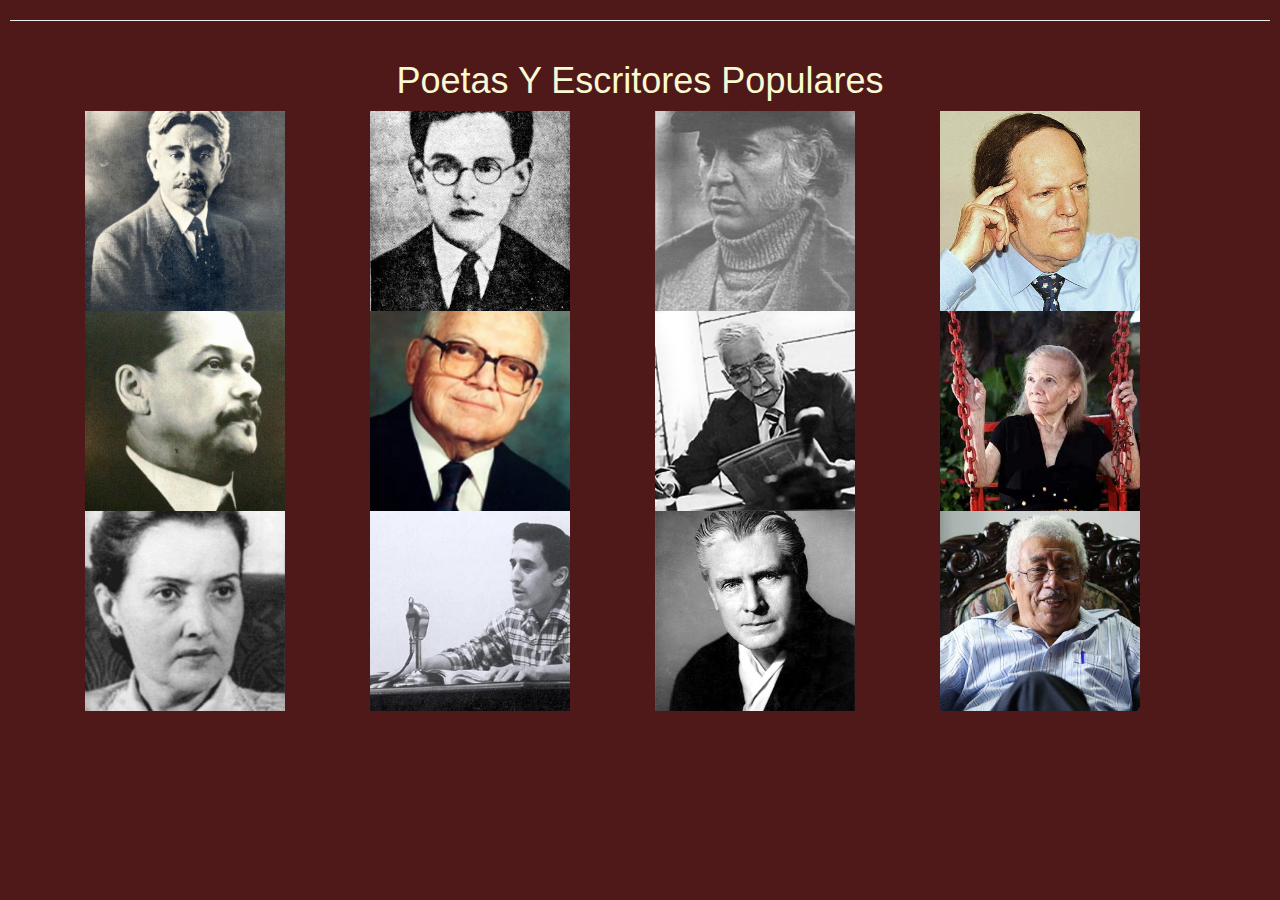
==== canva/index.html @ 62916ed8 "Agregadas Imagenes y eliminado el primer canvas" ====
<html>
    <head>
        <meta charset="UTF-8">
        <meta name="viewport" content="width=device-width, initial-scale=1.0, user-scalable=no">
        <title>Poetas Populares </title>
        <link rel="stylesheet" href="https://stackpath.bootstrapcdn.com/bootstrap/3.4.1/css/bootstrap.min.css" >
        <link rel="stylesheet" href="css/style.css">
        <!--<script src="js/script.js"></script>-->
    </head>
    <hr>
    <div class="container">
      <div class="row">
        <div class="col-xs-12 col-md-12 col-lg-12 col-xl-12">
          <h1>Poetas Y Escritores Populares</h1>
          <div class="col-xs-6 col-sm-4 col-md-4 col-lg-3 col-xl-2">
            <img src="img/Alberto_Masferrer.jpg" alt="">
          </div>
          <div class="col-xs-6 col-sm-4 col-md-4 col-lg-3 col-xl-2">
            <img src="img/Alfredo_Espino.jpg" alt="">
          </div>
          <div class="col-xs-6 col-sm-4 col-md-4 col-lg-3 col-xl-2">
            <img src="img/Alvaro_menen_desleal.jpg" alt="">
          </div>
          <div class="col-xs-6 col-sm-4 col-md-4 col-lg-3 col-xl-2">
            <img src="img/david-escobar-galindo.jpg" alt="">
          </div>
          <div class="col-xs-6 col-sm-4 col-md-4 col-lg-3 col-xl-2">
            <img src="img/francisco-gavidia.jpg" alt="">
          </div>
          <div class="col-xs-6 col-sm-4 col-md-4 col-lg-3 col-xl-2">
            <img src="img/José_María_Méndez_Calderón.jpg" alt="">
          </div>
          <div class="col-xs-6 col-sm-4 col-md-4 col-lg-3 col-xl-2">
            <img src="img/lindo_hugo.jpg" alt="">
          </div>
          <div class="col-xs-6 col-sm-4 col-md-4 col-lg-3 col-xl-2">
            <img src="img/matilde-elena-lopez.jpg" alt="">
          </div>
          <div class="col-xs-6 col-sm-4 col-md-4 col-lg-3 col-xl-2">
            <img src="img/Photograph_of_Claudia_Lars.jpg" alt="">
          </div>
          <div class="col-xs-6 col-sm-4 col-md-4 col-lg-3 col-xl-2">
            <img src="img/Roque_Dalton_(1969).jpg" alt="">
          </div>
          <div class="col-xs-6 col-sm-4 col-md-4 col-lg-3 col-xl-2">
            <img src="img/salarrue.jpg" alt="">
          </div>
          <div class="col-xs-6 col-sm-4 col-md-4 col-lg-3 col-xl-2">
            <img src="img/unnamed.jpg" alt="">
          </div>
          <body onload="draw()">
            
        </body>
        </div>
      </div>
    </div>
</html>
---- canva/css/style.css ----
body {
  background: 0 -100px repeat-x url(https://mdn.mozillademos.org/files/5415/bg_gallery.png) #4F191A;
  margin: 10px;
}
img {
  height: 200px;
  width: 200px;
  object-fit: cover;
}

table {
  margin: 0 auto;
}

td {
  padding: 15px;
}

h1{
  text-align:center;
  color: lightgoldenrodyellow;
}
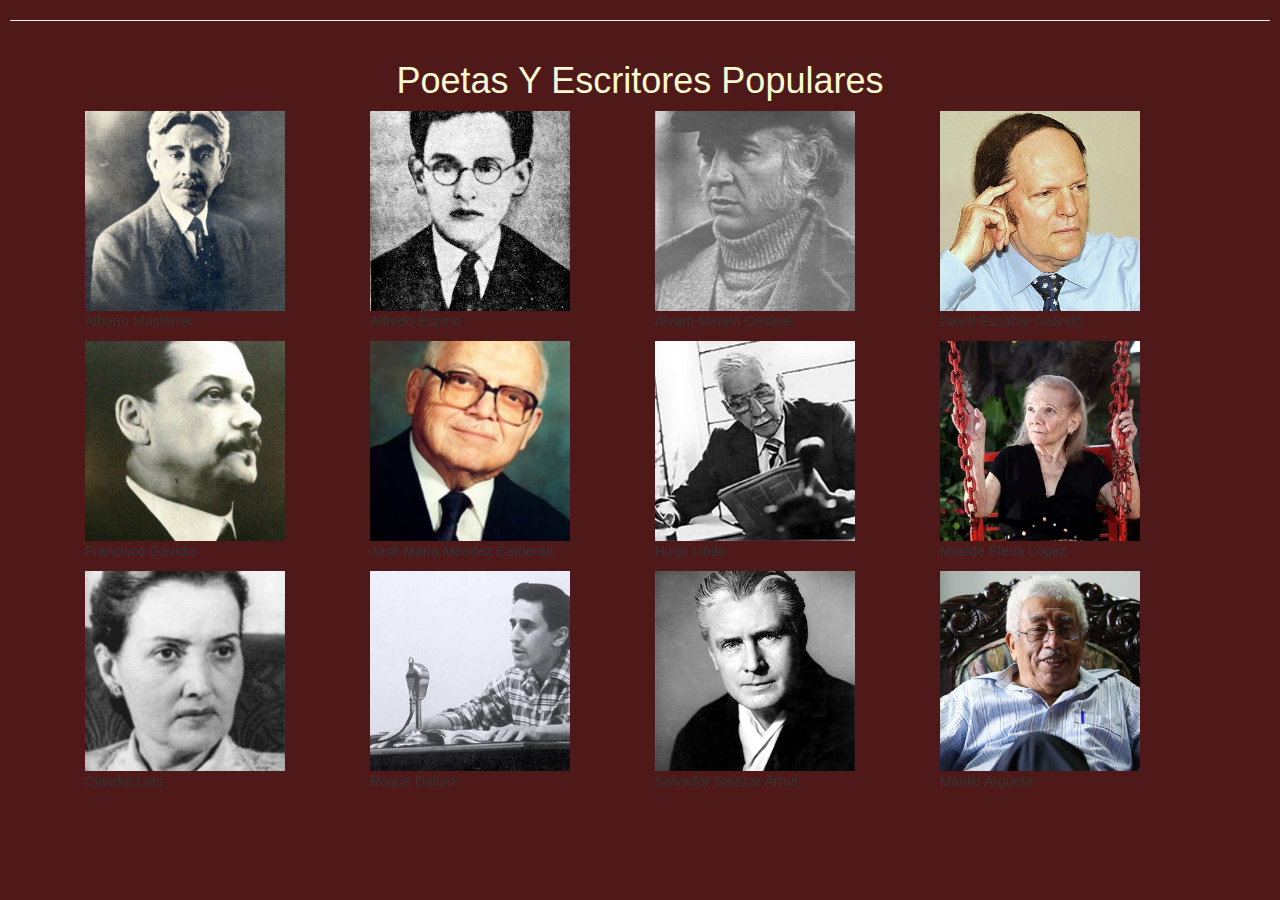
==== commit 086ffecd: "Nombres agregados :3" ====
--- a/canva/index.html
+++ b/canva/index.html
@@ -5,6 +5,7 @@
         <title>Poetas Populares </title>
         <link rel="stylesheet" href="https://stackpath.bootstrapcdn.com/bootstrap/3.4.1/css/bootstrap.min.css" >
         <link rel="stylesheet" href="css/style.css">
+        <link rel="icon" href="img/icon_poem.png">
         <!--<script src="js/script.js"></script>-->
     </head>
     <hr>
@@ -13,40 +14,52 @@
         <div class="col-xs-12 col-md-12 col-lg-12 col-xl-12">
           <h1>Poetas Y Escritores Populares</h1>
           <div class="col-xs-6 col-sm-4 col-md-4 col-lg-3 col-xl-2">
-            <img src="img/Alberto_Masferrer.jpg" alt="">
+            <img src="img/Alberto_Masferrer.jpg" alt="Alberto_Masferrer">
+              <p>Alberto Masferrer</p>
           </div>
           <div class="col-xs-6 col-sm-4 col-md-4 col-lg-3 col-xl-2">
-            <img src="img/Alfredo_Espino.jpg" alt="">
+            <img src="img/Alfredo_Espino.jpg" alt="Alfredo_Espino">
+              <p>Alfredo Espino</p>
           </div>
           <div class="col-xs-6 col-sm-4 col-md-4 col-lg-3 col-xl-2">
-            <img src="img/Alvaro_menen_desleal.jpg" alt="">
+            <img src="img/Alvaro_menen_desleal.jpg" alt="Alvaro_menen_desleal">
+              <p>Álvaro Menen Desleal</p>
           </div>
           <div class="col-xs-6 col-sm-4 col-md-4 col-lg-3 col-xl-2">
-            <img src="img/david-escobar-galindo.jpg" alt="">
+            <img src="img/david-escobar-galindo.jpg" alt="david-escobar-galindo">
+              <p>David Escobar Galindo</p>
           </div>
           <div class="col-xs-6 col-sm-4 col-md-4 col-lg-3 col-xl-2">
-            <img src="img/francisco-gavidia.jpg" alt="">
+                <img src="img/francisco-gavidia.jpg" alt="francisco-gavidia">
+              <p>Francisco Gavidia</p>
           </div>
           <div class="col-xs-6 col-sm-4 col-md-4 col-lg-3 col-xl-2">
-            <img src="img/José_María_Méndez_Calderón.jpg" alt="">
+            <img src="img/José_María_Méndez_Calderón.jpg" alt="José_María_Méndez_Calderón">
+              <p>José María Méndez Calderón</p>
           </div>
           <div class="col-xs-6 col-sm-4 col-md-4 col-lg-3 col-xl-2">
-            <img src="img/lindo_hugo.jpg" alt="">
+            <img src="img/lindo_hugo.jpg" alt="lindo_hugo">
+              <p>Hugo Lindo</p>
           </div>
           <div class="col-xs-6 col-sm-4 col-md-4 col-lg-3 col-xl-2">
-            <img src="img/matilde-elena-lopez.jpg" alt="">
+            <img src="img/matilde-elena-lopez.jpg" alt="matilde-elena-lopez">
+              <p>Matilde Elena López</p>
           </div>
           <div class="col-xs-6 col-sm-4 col-md-4 col-lg-3 col-xl-2">
-            <img src="img/Photograph_of_Claudia_Lars.jpg" alt="">
+            <img src="img/Photograph_of_Claudia_Lars.jpg" alt="Photograph_of_Claudia_Lars">
+              <p>Claudia Lars</p>
           </div>
           <div class="col-xs-6 col-sm-4 col-md-4 col-lg-3 col-xl-2">
-            <img src="img/Roque_Dalton_(1969).jpg" alt="">
+            <img src="img/Roque_Dalton_(1969).jpg" alt="Roque_Dalton_(1969)">
+              <p>Roque Dalton</p>
           </div>
           <div class="col-xs-6 col-sm-4 col-md-4 col-lg-3 col-xl-2">
-            <img src="img/salarrue.jpg" alt="">
+            <img src="img/salarrue.jpg" alt="salarrue">
+              <p>Salvador Salazar Arrué</p>
           </div>
           <div class="col-xs-6 col-sm-4 col-md-4 col-lg-3 col-xl-2">
-            <img src="img/unnamed.jpg" alt="">
+            <img src="img/unnamed.jpg" alt="Manlio Argueta">
+              <p>Manlio Argueta</p>
           </div>
           <body onload="draw()">
             
@@ -54,4 +67,4 @@
         </div>
       </div>
     </div>
-</html>+</html>
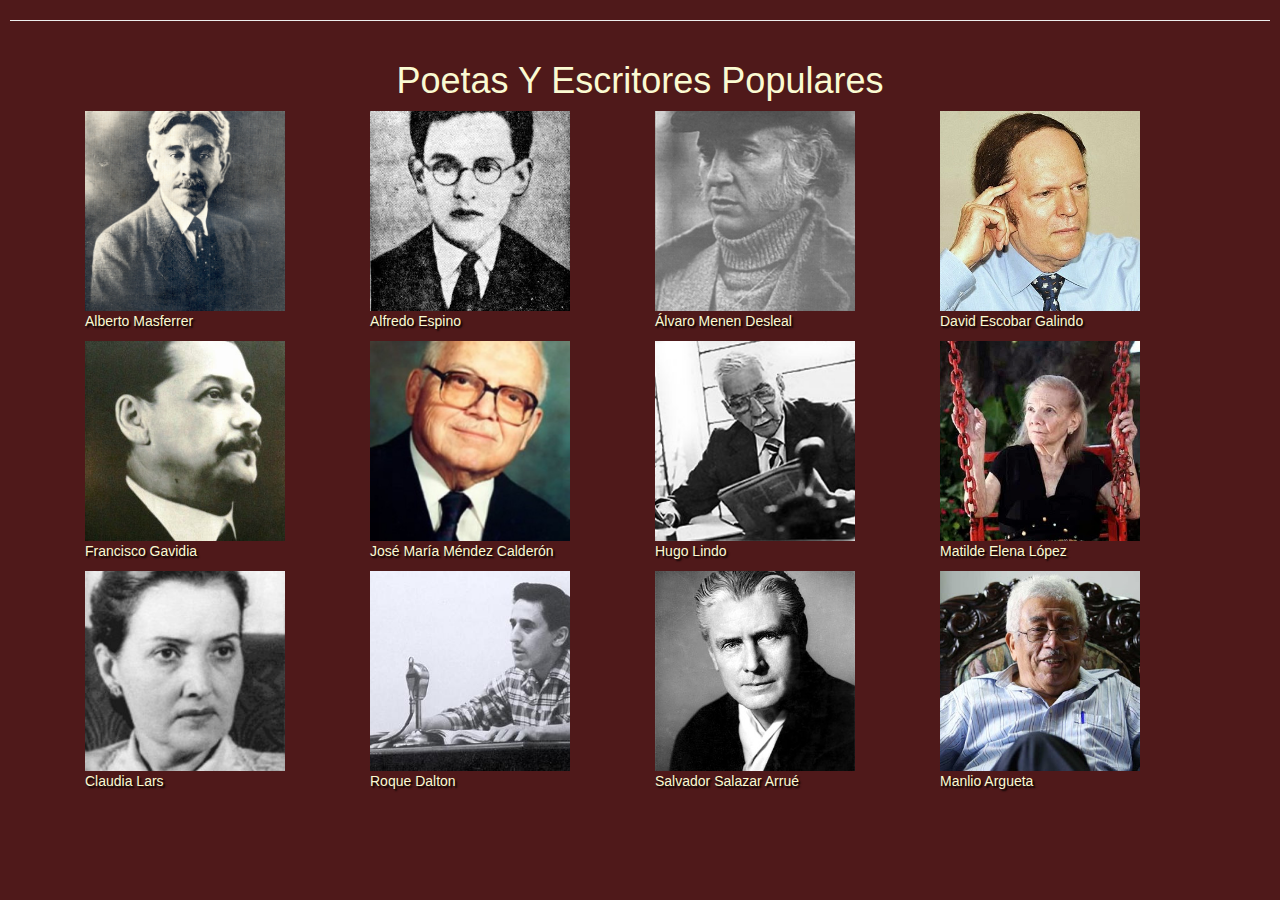
==== commit b2e4506f: "Nombres agregados :3" ====
--- a/canva/index.html
+++ b/canva/index.html
@@ -15,51 +15,51 @@
           <h1>Poetas Y Escritores Populares</h1>
           <div class="col-xs-6 col-sm-4 col-md-4 col-lg-3 col-xl-2">
             <img src="img/Alberto_Masferrer.jpg" alt="Alberto_Masferrer">
-              <p>Alberto Masferrer</p>
+            <p>Alberto Masferrer</p>
           </div>
           <div class="col-xs-6 col-sm-4 col-md-4 col-lg-3 col-xl-2">
             <img src="img/Alfredo_Espino.jpg" alt="Alfredo_Espino">
-              <p>Alfredo Espino</p>
+            <p>Alfredo Espino</p>
           </div>
           <div class="col-xs-6 col-sm-4 col-md-4 col-lg-3 col-xl-2">
-            <img src="img/Alvaro_menen_desleal.jpg" alt="Alvaro_menen_desleal">
-              <p>Álvaro Menen Desleal</p>
+            <img src="img/Alvaro_menen_desleal.jpg" alt="Álvaro Menen Desleal">
+            <p>Álvaro Menen Desleal</p>
           </div>
           <div class="col-xs-6 col-sm-4 col-md-4 col-lg-3 col-xl-2">
-            <img src="img/david-escobar-galindo.jpg" alt="david-escobar-galindo">
-              <p>David Escobar Galindo</p>
+            <img src="img/david-escobar-galindo.jpg" alt="David Escobar Galindo">
+            <p>David Escobar Galindo</p>
           </div>
           <div class="col-xs-6 col-sm-4 col-md-4 col-lg-3 col-xl-2">
-                <img src="img/francisco-gavidia.jpg" alt="francisco-gavidia">
-              <p>Francisco Gavidia</p>
+            <img src="img/francisco-gavidia.jpg" alt="Francisco Gavidia">
+            <p>Francisco Gavidia</p>
           </div>
           <div class="col-xs-6 col-sm-4 col-md-4 col-lg-3 col-xl-2">
             <img src="img/José_María_Méndez_Calderón.jpg" alt="José_María_Méndez_Calderón">
-              <p>José María Méndez Calderón</p>
+            <p>José María Méndez Calderón</p>
           </div>
           <div class="col-xs-6 col-sm-4 col-md-4 col-lg-3 col-xl-2">
-            <img src="img/lindo_hugo.jpg" alt="lindo_hugo">
-              <p>Hugo Lindo</p>
+            <img src="img/lindo_hugo.jpg" alt="hugo lindo">
+            <p>Hugo Lindo</p>
           </div>
           <div class="col-xs-6 col-sm-4 col-md-4 col-lg-3 col-xl-2">
             <img src="img/matilde-elena-lopez.jpg" alt="matilde-elena-lopez">
-              <p>Matilde Elena López</p>
+            <p>Matilde Elena López</p>
           </div>
           <div class="col-xs-6 col-sm-4 col-md-4 col-lg-3 col-xl-2">
-            <img src="img/Photograph_of_Claudia_Lars.jpg" alt="Photograph_of_Claudia_Lars">
-              <p>Claudia Lars</p>
+            <img src="img/Photograph_of_Claudia_Lars.jpg" alt="Claudia Lars">
+            <p>Claudia Lars</p>
           </div>
           <div class="col-xs-6 col-sm-4 col-md-4 col-lg-3 col-xl-2">
-            <img src="img/Roque_Dalton_(1969).jpg" alt="Roque_Dalton_(1969)">
-              <p>Roque Dalton</p>
+            <img src="img/Roque_Dalton_(1969).jpg" alt="Roque Dalton">
+            <p>Roque Dalton</p>
           </div>
           <div class="col-xs-6 col-sm-4 col-md-4 col-lg-3 col-xl-2">
-            <img src="img/salarrue.jpg" alt="salarrue">
-              <p>Salvador Salazar Arrué</p>
+            <img src="img/salarrue.jpg" alt="Salarrué">
+            <p>Salvador Salazar Arrué</p>
           </div>
           <div class="col-xs-6 col-sm-4 col-md-4 col-lg-3 col-xl-2">
             <img src="img/unnamed.jpg" alt="Manlio Argueta">
-              <p>Manlio Argueta</p>
+            <p>Manlio Argueta</p>
           </div>
           <body onload="draw()">
             
@@ -67,4 +67,4 @@
         </div>
       </div>
     </div>
-</html>
+</html>--- a/canva/css/style.css
+++ b/canva/css/style.css
@@ -19,4 +19,10 @@
 h1{
   text-align:center;
   color: lightgoldenrodyellow;
-}+}
+
+p{
+  color: lightgoldenrodyellow;
+  text-align: justify;
+  text-shadow: 1.8px 1.8px 1.8px black;
+}
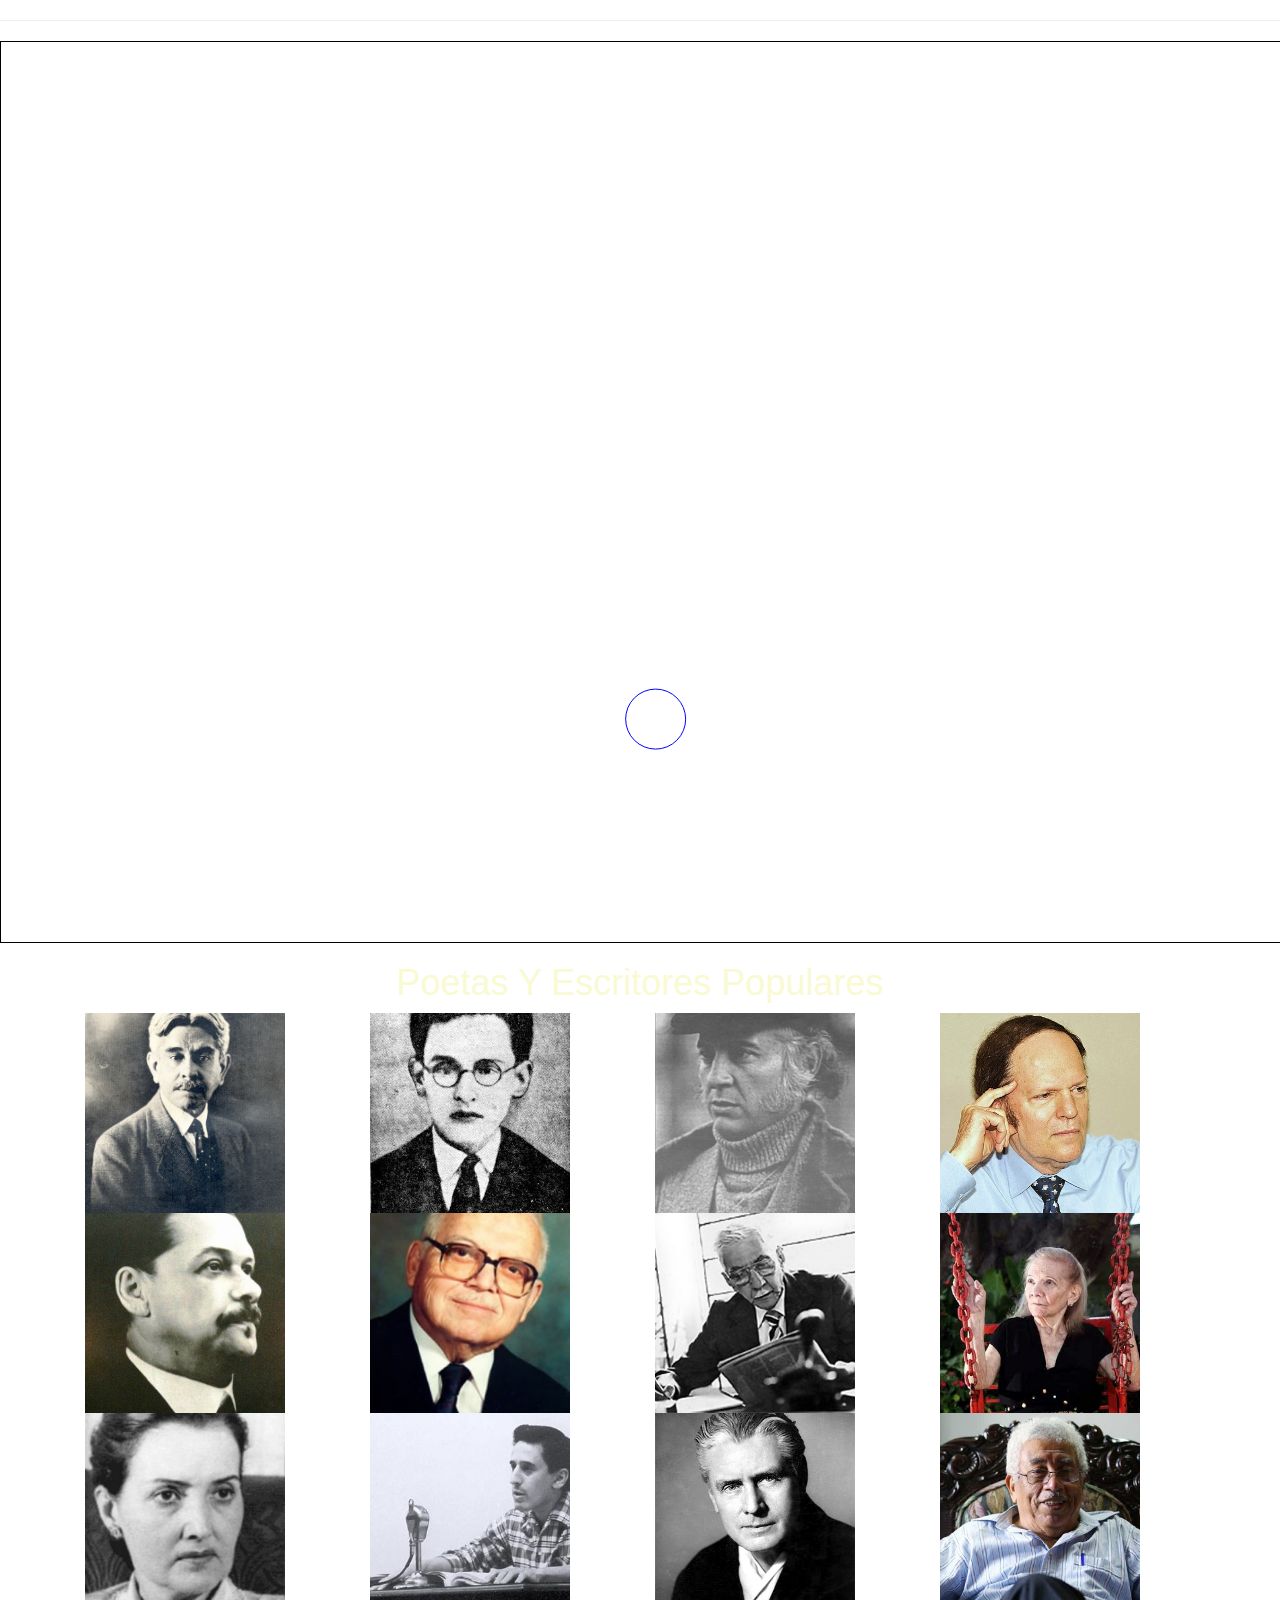
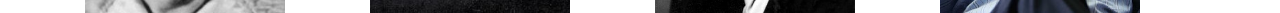
==== commit 7fb08926: "Funciona una pelotita golpeando por las paredes" ====
--- a/canva/index.html
+++ b/canva/index.html
@@ -5,66 +5,53 @@
         <title>Poetas Populares </title>
         <link rel="stylesheet" href="https://stackpath.bootstrapcdn.com/bootstrap/3.4.1/css/bootstrap.min.css" >
         <link rel="stylesheet" href="css/style.css">
-        <link rel="icon" href="img/icon_poem.png">
-        <!--<script src="js/script.js"></script>-->
     </head>
     <hr>
-    <div class="container">
-      <div class="row">
-        <div class="col-xs-12 col-md-12 col-lg-12 col-xl-12">
-          <h1>Poetas Y Escritores Populares</h1>
-          <div class="col-xs-6 col-sm-4 col-md-4 col-lg-3 col-xl-2">
-            <img src="img/Alberto_Masferrer.jpg" alt="Alberto_Masferrer">
-            <p>Alberto Masferrer</p>
+    <body>
+      <canvas id="canvas1"></canvas>
+      <script src="js/script.js"></script>
+      <div class="container">
+        <div class="row">
+          <div class="col-xs-12 col-md-12 col-lg-12 col-xl-12">
+            <h1>Poetas Y Escritores Populares</h1>
+            <div class="col-xs-6 col-sm-4 col-md-4 col-lg-3 col-xl-2">
+              <img src="img/Alberto_Masferrer.jpg" alt="">
+            </div>
+            <div class="col-xs-6 col-sm-4 col-md-4 col-lg-3 col-xl-2">
+              <img src="img/Alfredo_Espino.jpg" alt="">
+            </div>
+            <div class="col-xs-6 col-sm-4 col-md-4 col-lg-3 col-xl-2">
+              <img src="img/Alvaro_menen_desleal.jpg" alt="">
+            </div>
+            <div class="col-xs-6 col-sm-4 col-md-4 col-lg-3 col-xl-2">
+              <img src="img/david-escobar-galindo.jpg" alt="">
+            </div>
+            <div class="col-xs-6 col-sm-4 col-md-4 col-lg-3 col-xl-2">
+              <img src="img/francisco-gavidia.jpg" alt="">
+            </div>
+            <div class="col-xs-6 col-sm-4 col-md-4 col-lg-3 col-xl-2">
+              <img src="img/José_María_Méndez_Calderón.jpg" alt="">
+            </div>
+            <div class="col-xs-6 col-sm-4 col-md-4 col-lg-3 col-xl-2">
+              <img src="img/lindo_hugo.jpg" alt="">
+            </div>
+            <div class="col-xs-6 col-sm-4 col-md-4 col-lg-3 col-xl-2">
+              <img src="img/matilde-elena-lopez.jpg" alt="">
+            </div>
+            <div class="col-xs-6 col-sm-4 col-md-4 col-lg-3 col-xl-2">
+              <img src="img/Photograph_of_Claudia_Lars.jpg" alt="">
+            </div>
+            <div class="col-xs-6 col-sm-4 col-md-4 col-lg-3 col-xl-2">
+              <img src="img/Roque_Dalton_(1969).jpg" alt="">
+            </div>
+            <div class="col-xs-6 col-sm-4 col-md-4 col-lg-3 col-xl-2">
+              <img src="img/salarrue.jpg" alt="">
+            </div>
+            <div class="col-xs-6 col-sm-4 col-md-4 col-lg-3 col-xl-2">
+              <img src="img/unnamed.jpg" alt="">
+            </div> 
           </div>
-          <div class="col-xs-6 col-sm-4 col-md-4 col-lg-3 col-xl-2">
-            <img src="img/Alfredo_Espino.jpg" alt="Alfredo_Espino">
-            <p>Alfredo Espino</p>
-          </div>
-          <div class="col-xs-6 col-sm-4 col-md-4 col-lg-3 col-xl-2">
-            <img src="img/Alvaro_menen_desleal.jpg" alt="Álvaro Menen Desleal">
-            <p>Álvaro Menen Desleal</p>
-          </div>
-          <div class="col-xs-6 col-sm-4 col-md-4 col-lg-3 col-xl-2">
-            <img src="img/david-escobar-galindo.jpg" alt="David Escobar Galindo">
-            <p>David Escobar Galindo</p>
-          </div>
-          <div class="col-xs-6 col-sm-4 col-md-4 col-lg-3 col-xl-2">
-            <img src="img/francisco-gavidia.jpg" alt="Francisco Gavidia">
-            <p>Francisco Gavidia</p>
-          </div>
-          <div class="col-xs-6 col-sm-4 col-md-4 col-lg-3 col-xl-2">
-            <img src="img/José_María_Méndez_Calderón.jpg" alt="José_María_Méndez_Calderón">
-            <p>José María Méndez Calderón</p>
-          </div>
-          <div class="col-xs-6 col-sm-4 col-md-4 col-lg-3 col-xl-2">
-            <img src="img/lindo_hugo.jpg" alt="hugo lindo">
-            <p>Hugo Lindo</p>
-          </div>
-          <div class="col-xs-6 col-sm-4 col-md-4 col-lg-3 col-xl-2">
-            <img src="img/matilde-elena-lopez.jpg" alt="matilde-elena-lopez">
-            <p>Matilde Elena López</p>
-          </div>
-          <div class="col-xs-6 col-sm-4 col-md-4 col-lg-3 col-xl-2">
-            <img src="img/Photograph_of_Claudia_Lars.jpg" alt="Claudia Lars">
-            <p>Claudia Lars</p>
-          </div>
-          <div class="col-xs-6 col-sm-4 col-md-4 col-lg-3 col-xl-2">
-            <img src="img/Roque_Dalton_(1969).jpg" alt="Roque Dalton">
-            <p>Roque Dalton</p>
-          </div>
-          <div class="col-xs-6 col-sm-4 col-md-4 col-lg-3 col-xl-2">
-            <img src="img/salarrue.jpg" alt="Salarrué">
-            <p>Salvador Salazar Arrué</p>
-          </div>
-          <div class="col-xs-6 col-sm-4 col-md-4 col-lg-3 col-xl-2">
-            <img src="img/unnamed.jpg" alt="Manlio Argueta">
-            <p>Manlio Argueta</p>
-          </div>
-          <body onload="draw()">
-            
-        </body>
         </div>
       </div>
-    </div>
+    </body>
 </html>--- a/canva/css/style.css
+++ b/canva/css/style.css
@@ -1,28 +1,17 @@
 body {
-  background: 0 -100px repeat-x url(https://mdn.mozillademos.org/files/5415/bg_gallery.png) #4F191A;
-  margin: 10px;
+  /*background: 0 -100px repeat-x url(https://mdn.mozillademos.org/files/5415/bg_gallery.png) #4F191A;*/
+  margin: 0px;
 }
 img {
   height: 200px;
   width: 200px;
   object-fit: cover;
 }
-
-table {
-  margin: 0 auto;
+canvas{
+  /*background-color: red;*/
+  border: 1px solid black;
 }
-
-td {
-  padding: 15px;
-}
-
 h1{
   text-align:center;
   color: lightgoldenrodyellow;
-}
-
-p{
-  color: lightgoldenrodyellow;
-  text-align: justify;
-  text-shadow: 1.8px 1.8px 1.8px black;
-}
+}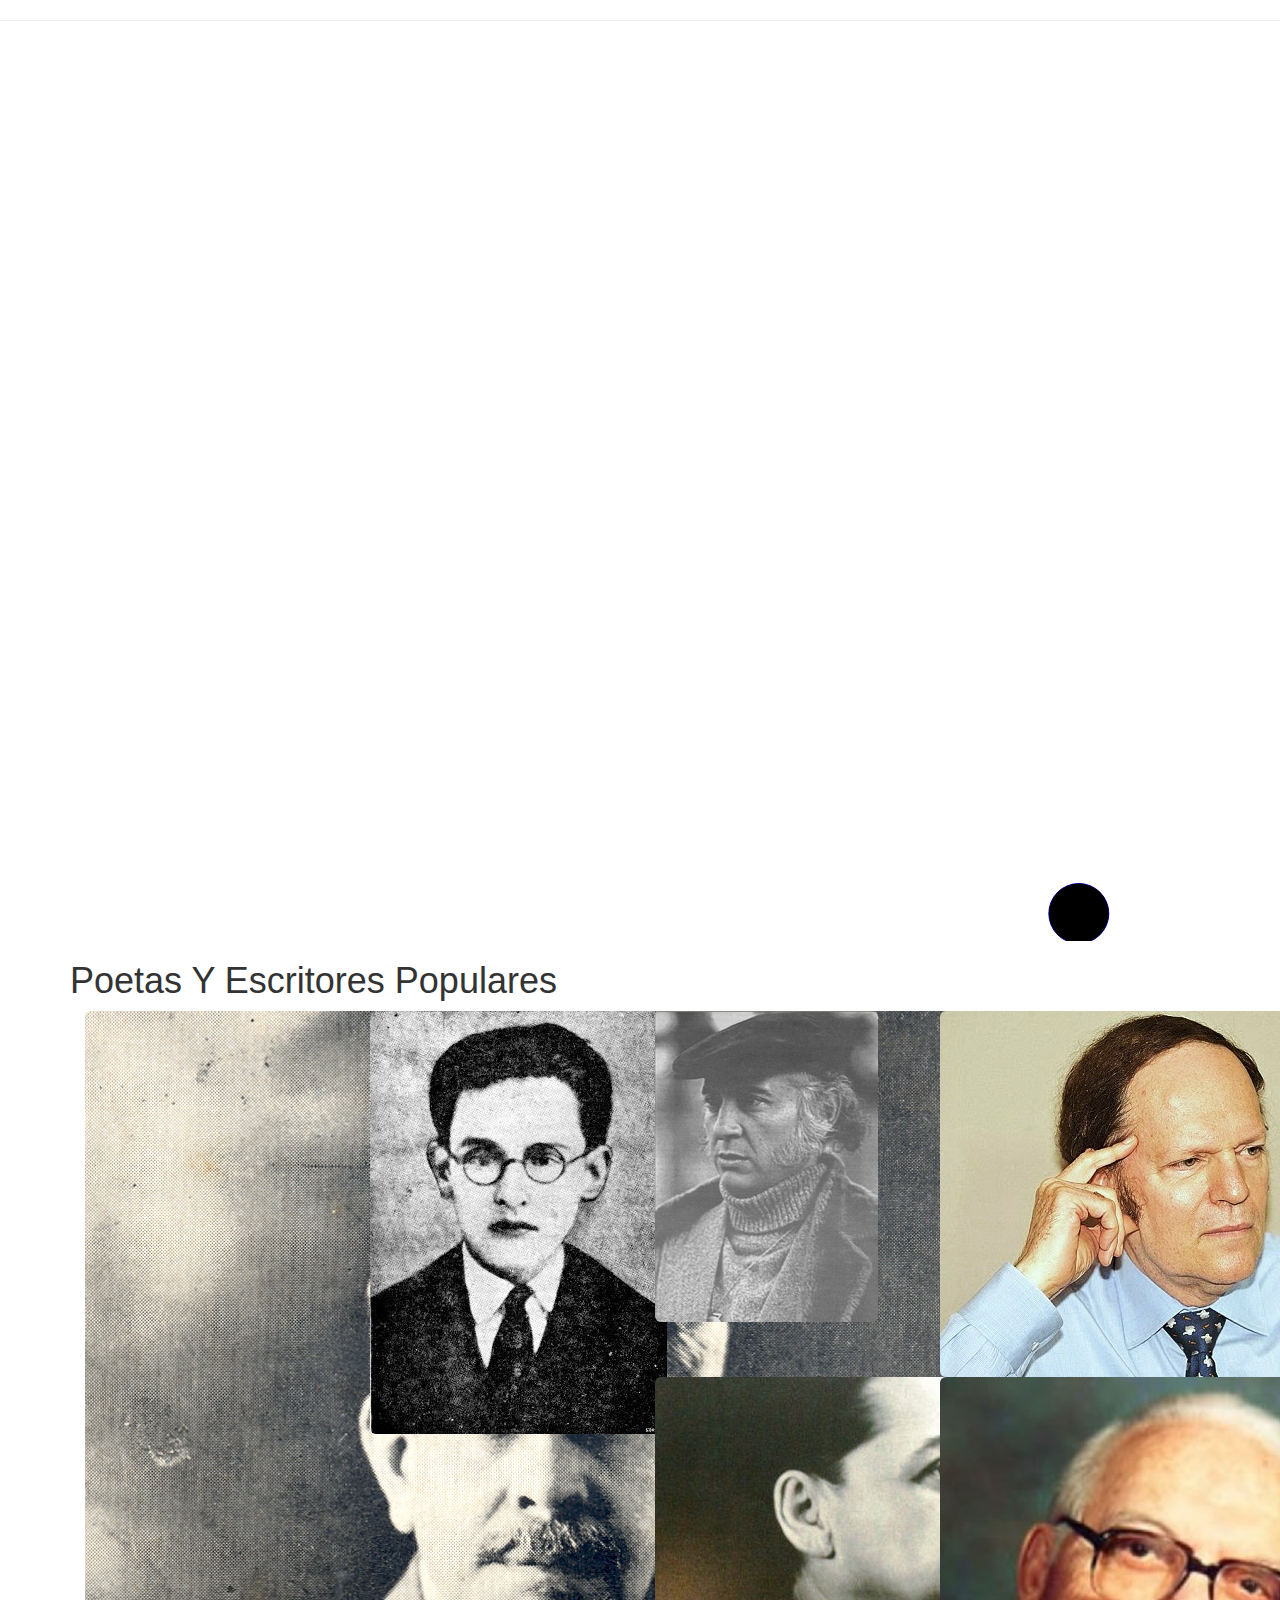
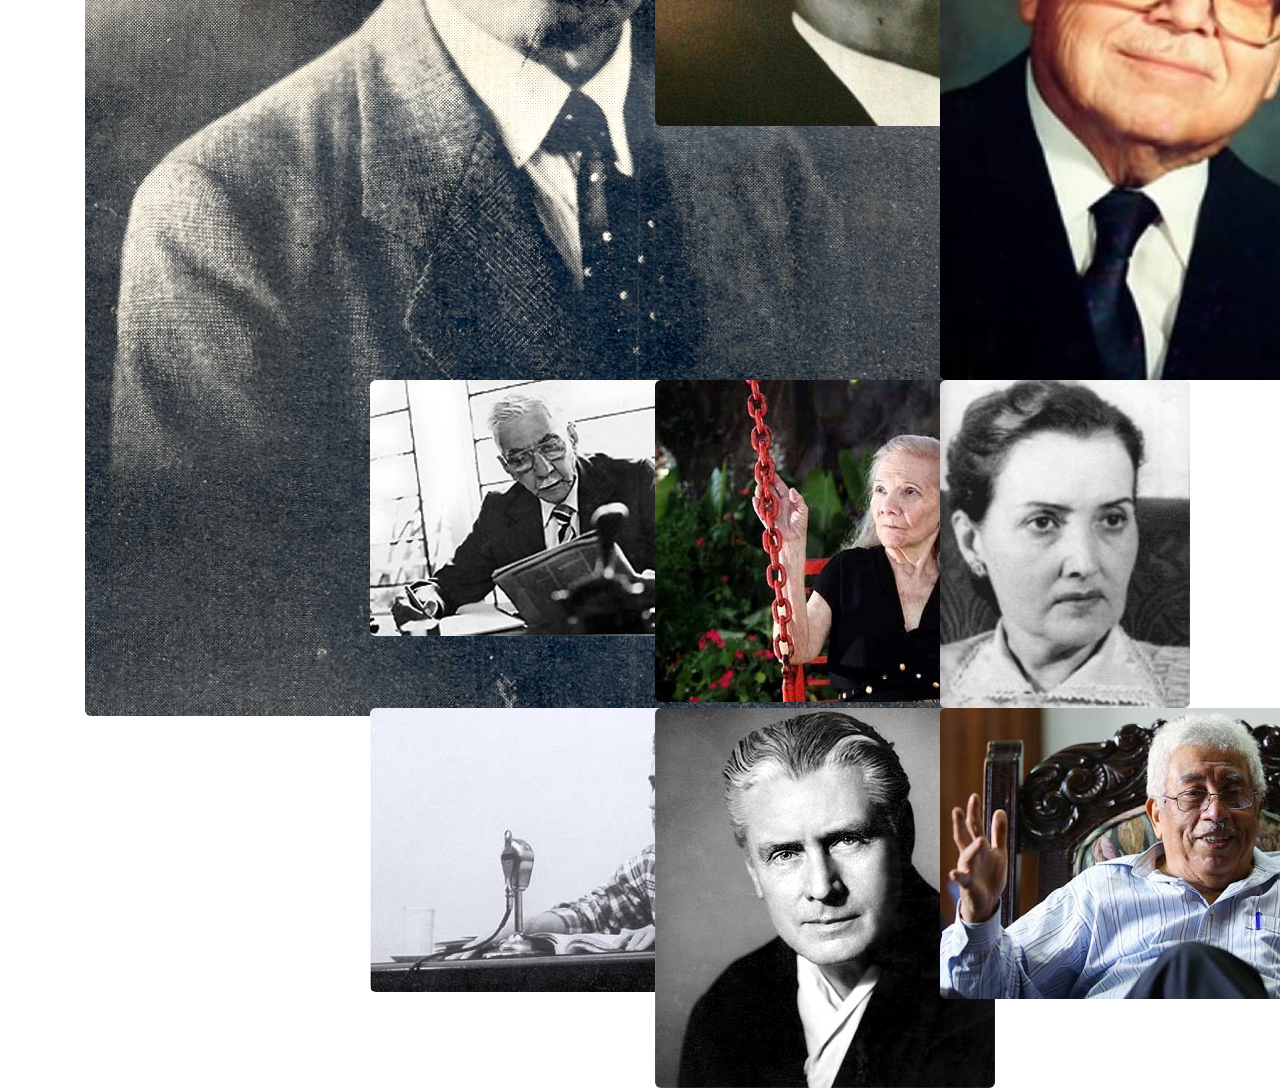
==== commit adb969b3: "Pelotita,Bootstrap y Fondo Funcionan" ====
--- a/canva/index.html
+++ b/canva/index.html
@@ -15,40 +15,40 @@
           <div class="col-xs-12 col-md-12 col-lg-12 col-xl-12">
             <h1>Poetas Y Escritores Populares</h1>
             <div class="col-xs-6 col-sm-4 col-md-4 col-lg-3 col-xl-2">
-              <img src="img/Alberto_Masferrer.jpg" alt="">
+              <img class="img-rounded" src="img/Alberto_Masferrer.jpg" alt="">
             </div>
             <div class="col-xs-6 col-sm-4 col-md-4 col-lg-3 col-xl-2">
-              <img src="img/Alfredo_Espino.jpg" alt="">
+              <img class="img-rounded" src="img/Alfredo_Espino.jpg" alt="">
             </div>
             <div class="col-xs-6 col-sm-4 col-md-4 col-lg-3 col-xl-2">
-              <img src="img/Alvaro_menen_desleal.jpg" alt="">
+              <img class="img-rounded" src="img/Alvaro_menen_desleal.jpg" alt="">
             </div>
             <div class="col-xs-6 col-sm-4 col-md-4 col-lg-3 col-xl-2">
-              <img src="img/david-escobar-galindo.jpg" alt="">
+              <img class="img-rounded" src="img/david-escobar-galindo.jpg" alt="">
             </div>
             <div class="col-xs-6 col-sm-4 col-md-4 col-lg-3 col-xl-2">
-              <img src="img/francisco-gavidia.jpg" alt="">
+              <img class="img-rounded" src="img/francisco-gavidia.jpg" alt="">
             </div>
             <div class="col-xs-6 col-sm-4 col-md-4 col-lg-3 col-xl-2">
-              <img src="img/José_María_Méndez_Calderón.jpg" alt="">
+              <img class="img-rounded" src="img/José_María_Méndez_Calderón.jpg" alt="">
             </div>
             <div class="col-xs-6 col-sm-4 col-md-4 col-lg-3 col-xl-2">
-              <img src="img/lindo_hugo.jpg" alt="">
+              <img class="img-rounded" src="img/lindo_hugo.jpg" alt="">
             </div>
             <div class="col-xs-6 col-sm-4 col-md-4 col-lg-3 col-xl-2">
-              <img src="img/matilde-elena-lopez.jpg" alt="">
+              <img class="img-rounded" src="img/matilde-elena-lopez.jpg" alt="">
             </div>
             <div class="col-xs-6 col-sm-4 col-md-4 col-lg-3 col-xl-2">
-              <img src="img/Photograph_of_Claudia_Lars.jpg" alt="">
+              <img class="img-rounded" src="img/Photograph_of_Claudia_Lars.jpg" alt="">
             </div>
             <div class="col-xs-6 col-sm-4 col-md-4 col-lg-3 col-xl-2">
-              <img src="img/Roque_Dalton_(1969).jpg" alt="">
+              <img class="img-rounded" src="img/Roque_Dalton_(1969).jpg" alt="">
             </div>
             <div class="col-xs-6 col-sm-4 col-md-4 col-lg-3 col-xl-2">
-              <img src="img/salarrue.jpg" alt="">
+              <img class="img-rounded" src="img/salarrue.jpg" alt="">
             </div>
             <div class="col-xs-6 col-sm-4 col-md-4 col-lg-3 col-xl-2">
-              <img src="img/unnamed.jpg" alt="">
+              <img class="img-rounded" src="img/unnamed.jpg" alt="">
             </div> 
           </div>
         </div>
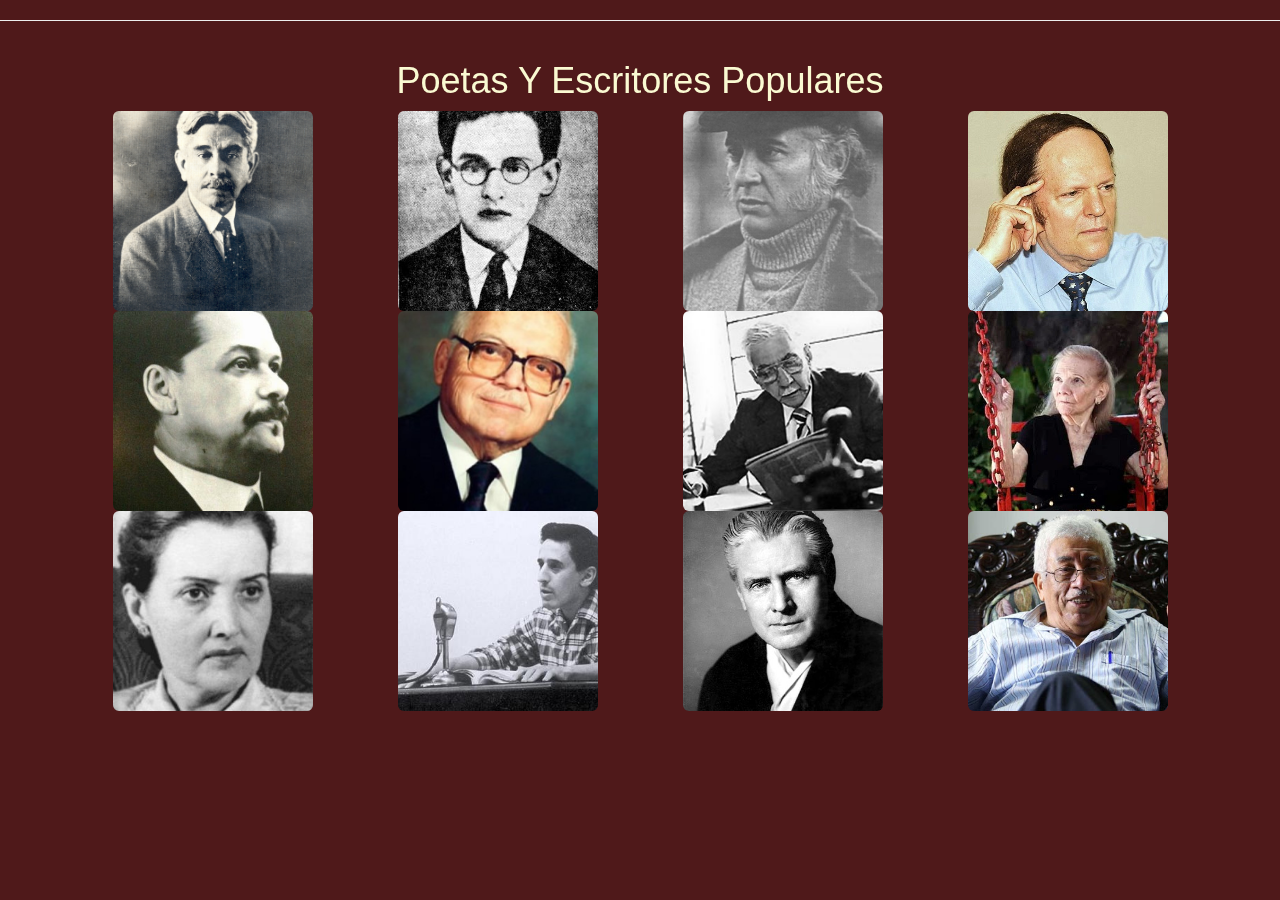
==== commit 9141be10: "Cambios pequeños" ====
--- a/canva/index.html
+++ b/canva/index.html
@@ -11,7 +11,7 @@
       <canvas id="canvas1"></canvas>
       <script src="js/script.js"></script>
       <div class="container">
-        <div class="row">
+        <div class="row text-center">
           <div class="col-xs-12 col-md-12 col-lg-12 col-xl-12">
             <h1>Poetas Y Escritores Populares</h1>
             <div class="col-xs-6 col-sm-4 col-md-4 col-lg-3 col-xl-2">
--- a/canva/css/style.css
+++ b/canva/css/style.css
@@ -0,0 +1,17 @@
+body {
+  background: 0 -100px repeat-x url(https://mdn.mozillademos.org/files/5415/bg_gallery.png) #4F191A;
+  margin: 0px;
+}
+img {
+  height: 200px;
+  width: 200px;
+  object-fit: cover;
+}
+canvas{
+  /*background-color: red;*/
+  position: fixed;
+}
+h1{
+  text-align:center;
+  color: lightgoldenrodyellow;
+}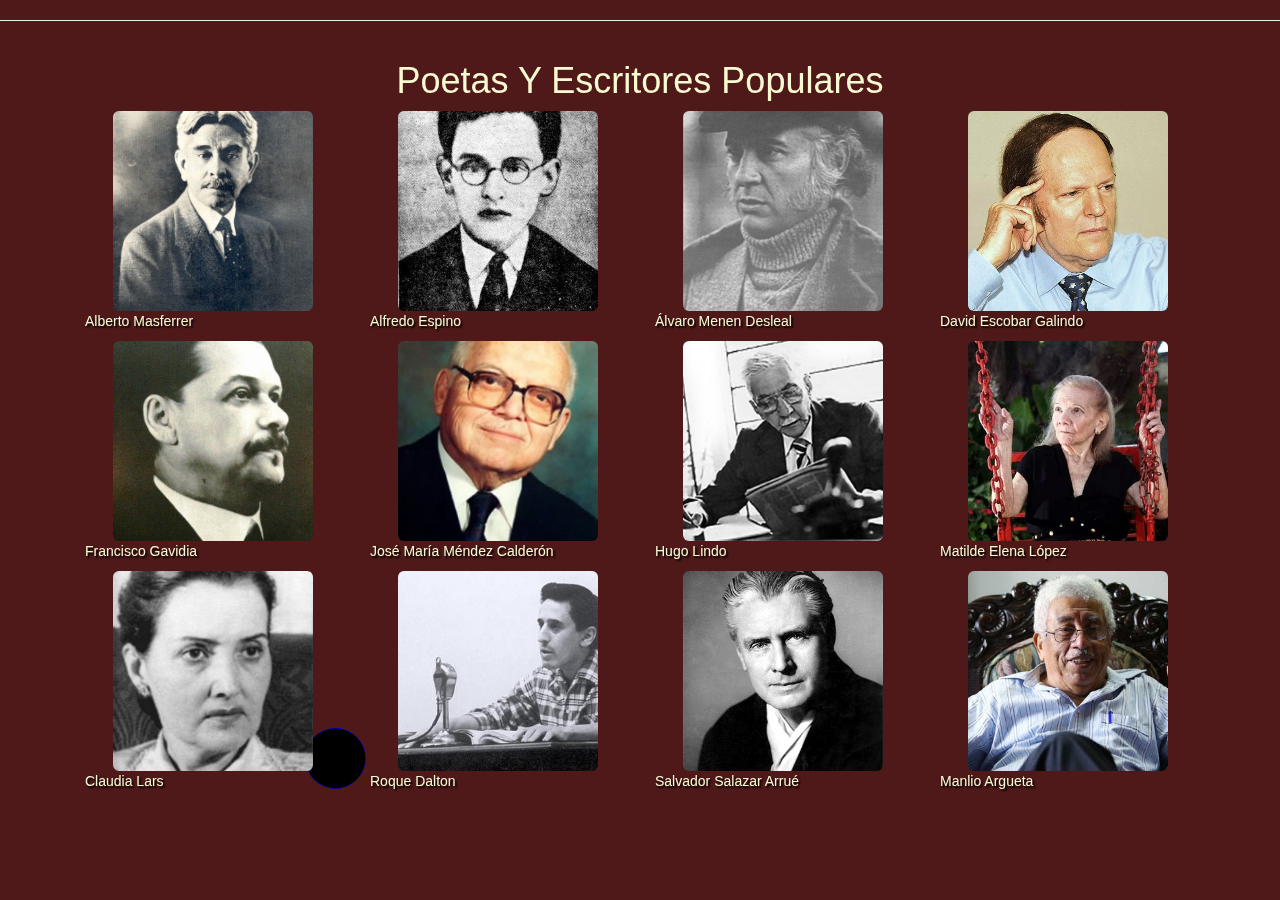
==== commit cd902913: "Merge branch 'Rama-de-Cesron'" ====
--- a/canva/index.html
+++ b/canva/index.html
@@ -15,40 +15,52 @@
           <div class="col-xs-12 col-md-12 col-lg-12 col-xl-12">
             <h1>Poetas Y Escritores Populares</h1>
             <div class="col-xs-6 col-sm-4 col-md-4 col-lg-3 col-xl-2">
-              <img class="img-rounded" src="img/Alberto_Masferrer.jpg" alt="">
+              <img class="img-rounded" src="img/Alberto_Masferrer.jpg" alt="Alberto_Masferrer">
+              <p>Alberto Masferrer</p>
             </div>
             <div class="col-xs-6 col-sm-4 col-md-4 col-lg-3 col-xl-2">
-              <img class="img-rounded" src="img/Alfredo_Espino.jpg" alt="">
+              <img class="img-rounded" src="img/Alfredo_Espino.jpg" alt="Alfredo_Espino">
+              <p>Alfredo Espino</p>
             </div>
             <div class="col-xs-6 col-sm-4 col-md-4 col-lg-3 col-xl-2">
-              <img class="img-rounded" src="img/Alvaro_menen_desleal.jpg" alt="">
+              <img class="img-rounded" src="img/Alvaro_menen_desleal.jpg" alt="Álvaro Menen Desleal">
+              <p>Álvaro Menen Desleal</p>
             </div>
             <div class="col-xs-6 col-sm-4 col-md-4 col-lg-3 col-xl-2">
-              <img class="img-rounded" src="img/david-escobar-galindo.jpg" alt="">
+              <img class="img-rounded" src="img/david-escobar-galindo.jpg" alt="David Escobar Galindo">
+              <p>David Escobar Galindo</p>
             </div>
             <div class="col-xs-6 col-sm-4 col-md-4 col-lg-3 col-xl-2">
-              <img class="img-rounded" src="img/francisco-gavidia.jpg" alt="">
+              <img class="img-rounded" src="img/francisco-gavidia.jpg" alt="Francisco Gavidia">
+              <p>Francisco Gavidia</p>
             </div>
             <div class="col-xs-6 col-sm-4 col-md-4 col-lg-3 col-xl-2">
-              <img class="img-rounded" src="img/José_María_Méndez_Calderón.jpg" alt="">
+              <img class="img-rounded" src="img/José_María_Méndez_Calderón.jpg" alt="José_María_Méndez_Calderón">
+              <p>José María Méndez Calderón</p>
             </div>
             <div class="col-xs-6 col-sm-4 col-md-4 col-lg-3 col-xl-2">
-              <img class="img-rounded" src="img/lindo_hugo.jpg" alt="">
+              <img class="img-rounded" src="img/lindo_hugo.jpg" alt="hugo lindo">
+              <p>Hugo Lindo</p>
             </div>
             <div class="col-xs-6 col-sm-4 col-md-4 col-lg-3 col-xl-2">
-              <img class="img-rounded" src="img/matilde-elena-lopez.jpg" alt="">
+              <img class="img-rounded" src="img/matilde-elena-lopez.jpg" alt="matilde-elena-lopez">
+              <p>Matilde Elena López</p>
             </div>
             <div class="col-xs-6 col-sm-4 col-md-4 col-lg-3 col-xl-2">
-              <img class="img-rounded" src="img/Photograph_of_Claudia_Lars.jpg" alt="">
+              <img class="img-rounded" src="img/Photograph_of_Claudia_Lars.jpg" alt="Claudia Lars">
+              <p>Claudia Lars</p>
             </div>
             <div class="col-xs-6 col-sm-4 col-md-4 col-lg-3 col-xl-2">
-              <img class="img-rounded" src="img/Roque_Dalton_(1969).jpg" alt="">
+              <img class="img-rounded" src="img/Roque_Dalton_(1969).jpg" alt="Roque Dalton">
+              <p>Roque Dalton</p>
             </div>
             <div class="col-xs-6 col-sm-4 col-md-4 col-lg-3 col-xl-2">
-              <img class="img-rounded" src="img/salarrue.jpg" alt="">
+              <img class="img-rounded" src="img/salarrue.jpg" alt="Salarrué">
+              <p>Salvador Salazar Arrué</p>
             </div>
             <div class="col-xs-6 col-sm-4 col-md-4 col-lg-3 col-xl-2">
-              <img class="img-rounded" src="img/unnamed.jpg" alt="">
+              <img class="img-rounded" src="img/unnamed.jpg" alt="Manlio Argueta">
+              <p>Manlio Argueta</p>
             </div> 
           </div>
         </div>
--- a/canva/css/style.css
+++ b/canva/css/style.css
@@ -14,4 +14,10 @@
 h1{
   text-align:center;
   color: lightgoldenrodyellow;
-}+}
+
+p{
+  color: lightgoldenrodyellow;
+  text-align: justify;
+  text-shadow: 1.8px 1.8px 1.8px black;
+}
